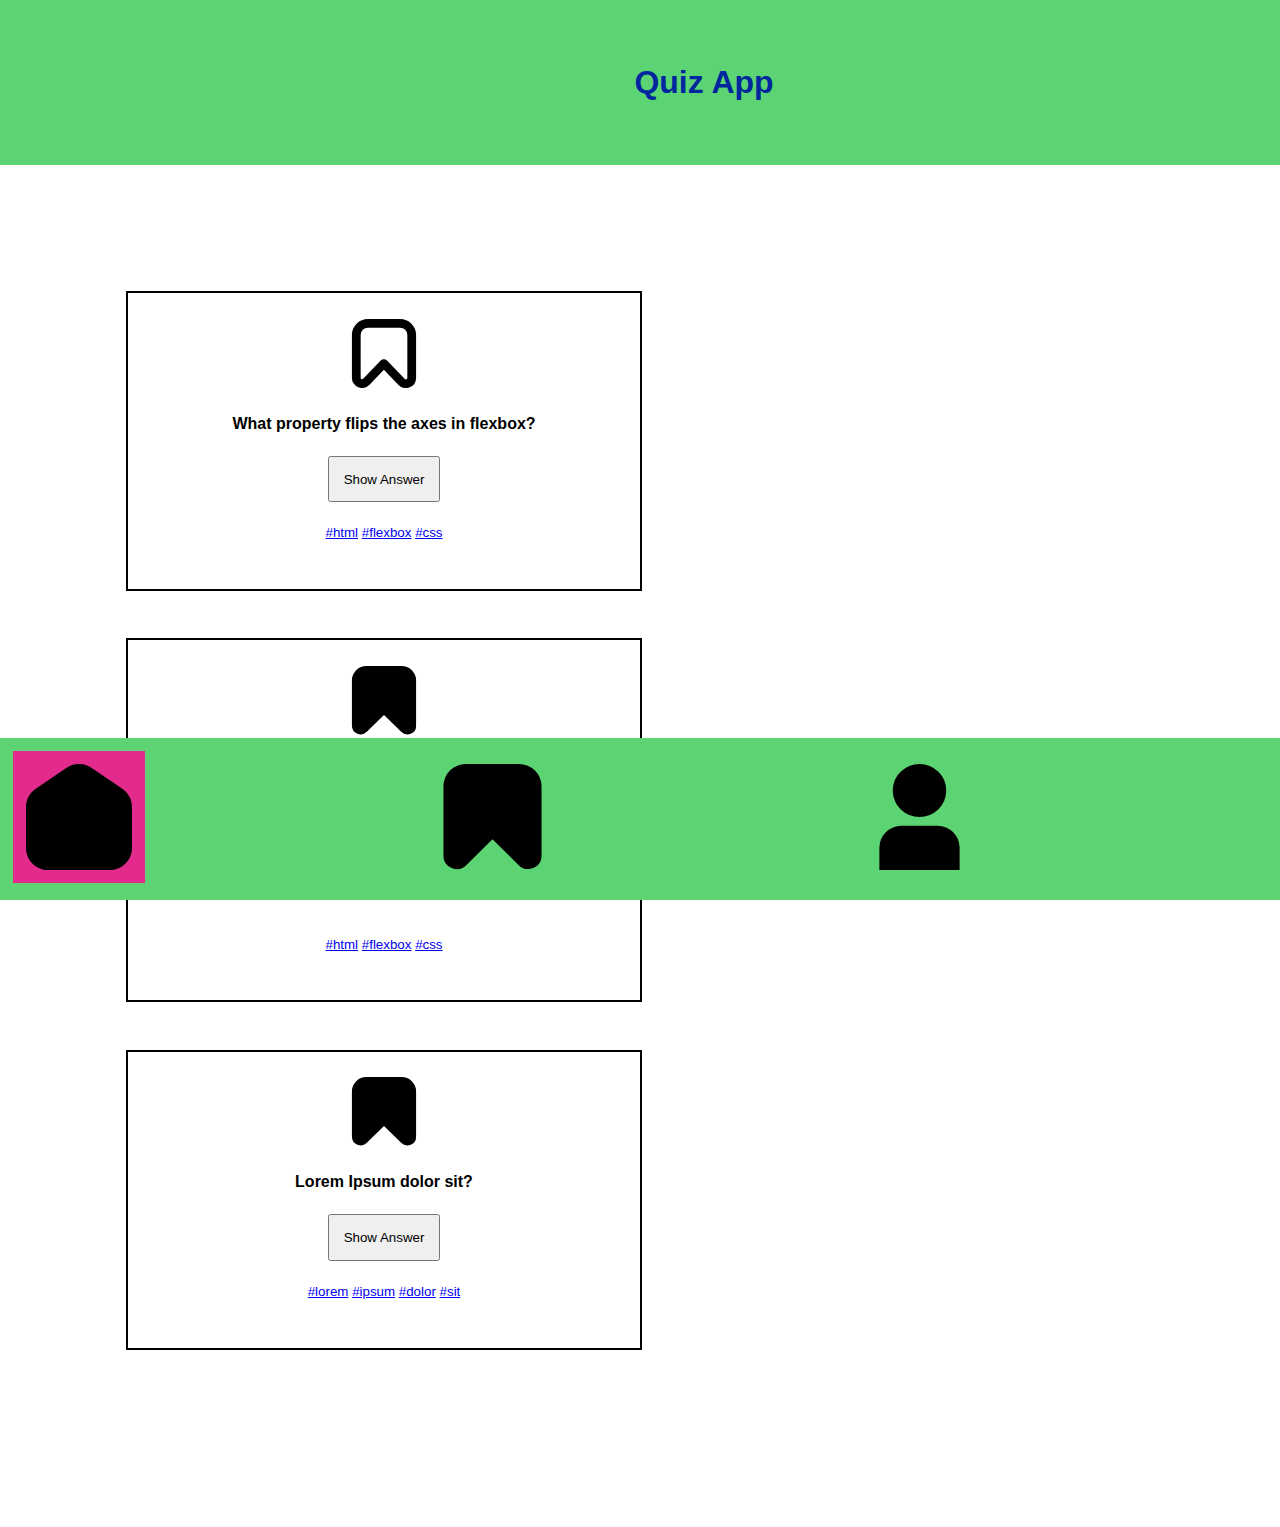
==== html/index.html @ 2e925b00 "Editing Navbar" ====
<!DOCTYPE html>
<html lang="en">
  <head>
    <meta charset="utf-8" />
    <meta
      name="viewport"
      content="width=device-width, initial-scale=1, shrink-to-fit=no"
    />
    <title>Quiz App</title>
    <link rel="stylesheet" href="../css/styles.css" />
  </head>
  <body>
    <header>
      <h1>Quiz App</h1>
    </header>
    <main>
      <section class="question-cards">
        <figure class="question-cards-answer-hidden">
          <img
            class="bookmark_blank"
            width="15%"
            src="../svg/bookmark_blank.svg"
          />
          <p class="question">What property flips the axes in flexbox?</p>
          <button class="button-show-answer">Show Answer</button>
          <div class="categorie-tags">
            <a href="#">#html</a>
            <a href="#">#flexbox</a>
            <a href="#">#css</a>
          </div>
        </figure>
        <figure class="question-cards-answer-shown">
          <img
            class="bookmark_blank"
            width="15%"
            src="../svg/bookmark_filled.svg"
          />
          <p class="question">What property flips the axes in flexbox?</p>
          <button class="button-hide-answer">Hide Answer</button>
          <p class="answer">flex-direction</p>
          <div class="categorie-tags">
            <a href="#">#html</a>
            <a href="#">#flexbox</a>
            <a href="#">#css</a>
          </div>
        </figure>
        <figure class="question-cards-question-bookmarked">
          <img
            class="bookmark_blank"
            width="15%"
            src="../svg/bookmark_filled.svg"
          />
          <p class="question">Lorem Ipsum dolor sit?</p>
          <button class="button-show-answer">Show Answer</button>
          <div class="categorie-tags">
            <a href="#">#lorem</a>
            <a href="#">#ipsum</a>
            <a href="#">#dolor</a>
            <a href="#">#sit</a>
          </div>
        </figure>
      </section>
      <!--<nav class="navbar">
        <div>
          <div class="home-page">
            <img width="10%" src="./svg/home-icon.svg">
            <link href="#">Home</link>
          </div>
          <div class="bookmarks-page">
            <img width="10%" src="./svg/bookmark_filled.svg">
            <link href="#">Bookmarks</link>
          </div>
          <div class="profile-page">
            <img width="10%" src="./svg/profile-icon.svg">
            <link href="#">Profile</link>
          </div>
        </div>
      </nav> -->
      <nav class="navbar">
        <a href="#"
          ><img id="home-page-1" width="25%" src="../svg/home-icon.svg"
        /></a>
        <a href="bookmarks.html"
          ><img
            class="bookmarks-page"
            width="25%"
            src="../svg/bookmark_filled.svg"
        /></a>
        <a href="#">
          <img class="profile-page" width="25%" src="../svg/profile-icon.svg" />
        </a>
      </nav>
    </main>
  </body>
</html>
---- css/styles.css ----
* {
  font-family: "Trebuchet MS", "Lucida Sans Unicode", "Lucida Grande",
    "Lucida Sans", Arial, sans-serif;
  padding: 0;
  margin: 0;
}

header {
  padding: 5%;
  text-align: center;
  background-color: rgb(93, 212, 115);
  position: fixed;
  top: 0;
  left: 0;
  width: 100%;
  position: relative;
  z-index: 1;
}

h1 {
  color: rgb(0, 39, 157);
}

.question-cards {
  position: absolute;
  padding: 10%;
}

.question-cards-answer-hidden,
.question-cards-answer-shown,
.question-cards-question-bookmarked {
  outline-color: black;
  outline-style: solid;
  outline-width: 2px;
  padding: 5%;
  text-align: center;
  margin-bottom: 10%;
}

.bookmark-blank {
  position: absolute;
  top: 0;
  right: 0;
}

.question {
  font-weight: bold;
  padding: 5%;
}

.answer {
  font-style: oblique;
  padding: 5%;
}

.categorie-tags {
  font-size: smaller;
  padding: 5%;
}

.button-show-answer,
.button-hide-answer {
  padding: 3%;
}

.navbar {
  font-weight: bold;
  background-color: rgb(93, 212, 115);
  padding: 1%;
  bottom: 0;
  width: 100%;
  display: flex;
  justify-content: space-between;
  align-items: center;
  position: fixed;
  z-index: 1;
}

#home-page-1 {
  background-color: rgb(226, 43, 141);
  padding: 3%;
}

#bookmarks-page-1 {
  background-color: rgb(226, 43, 141);
  padding: 3%;
}
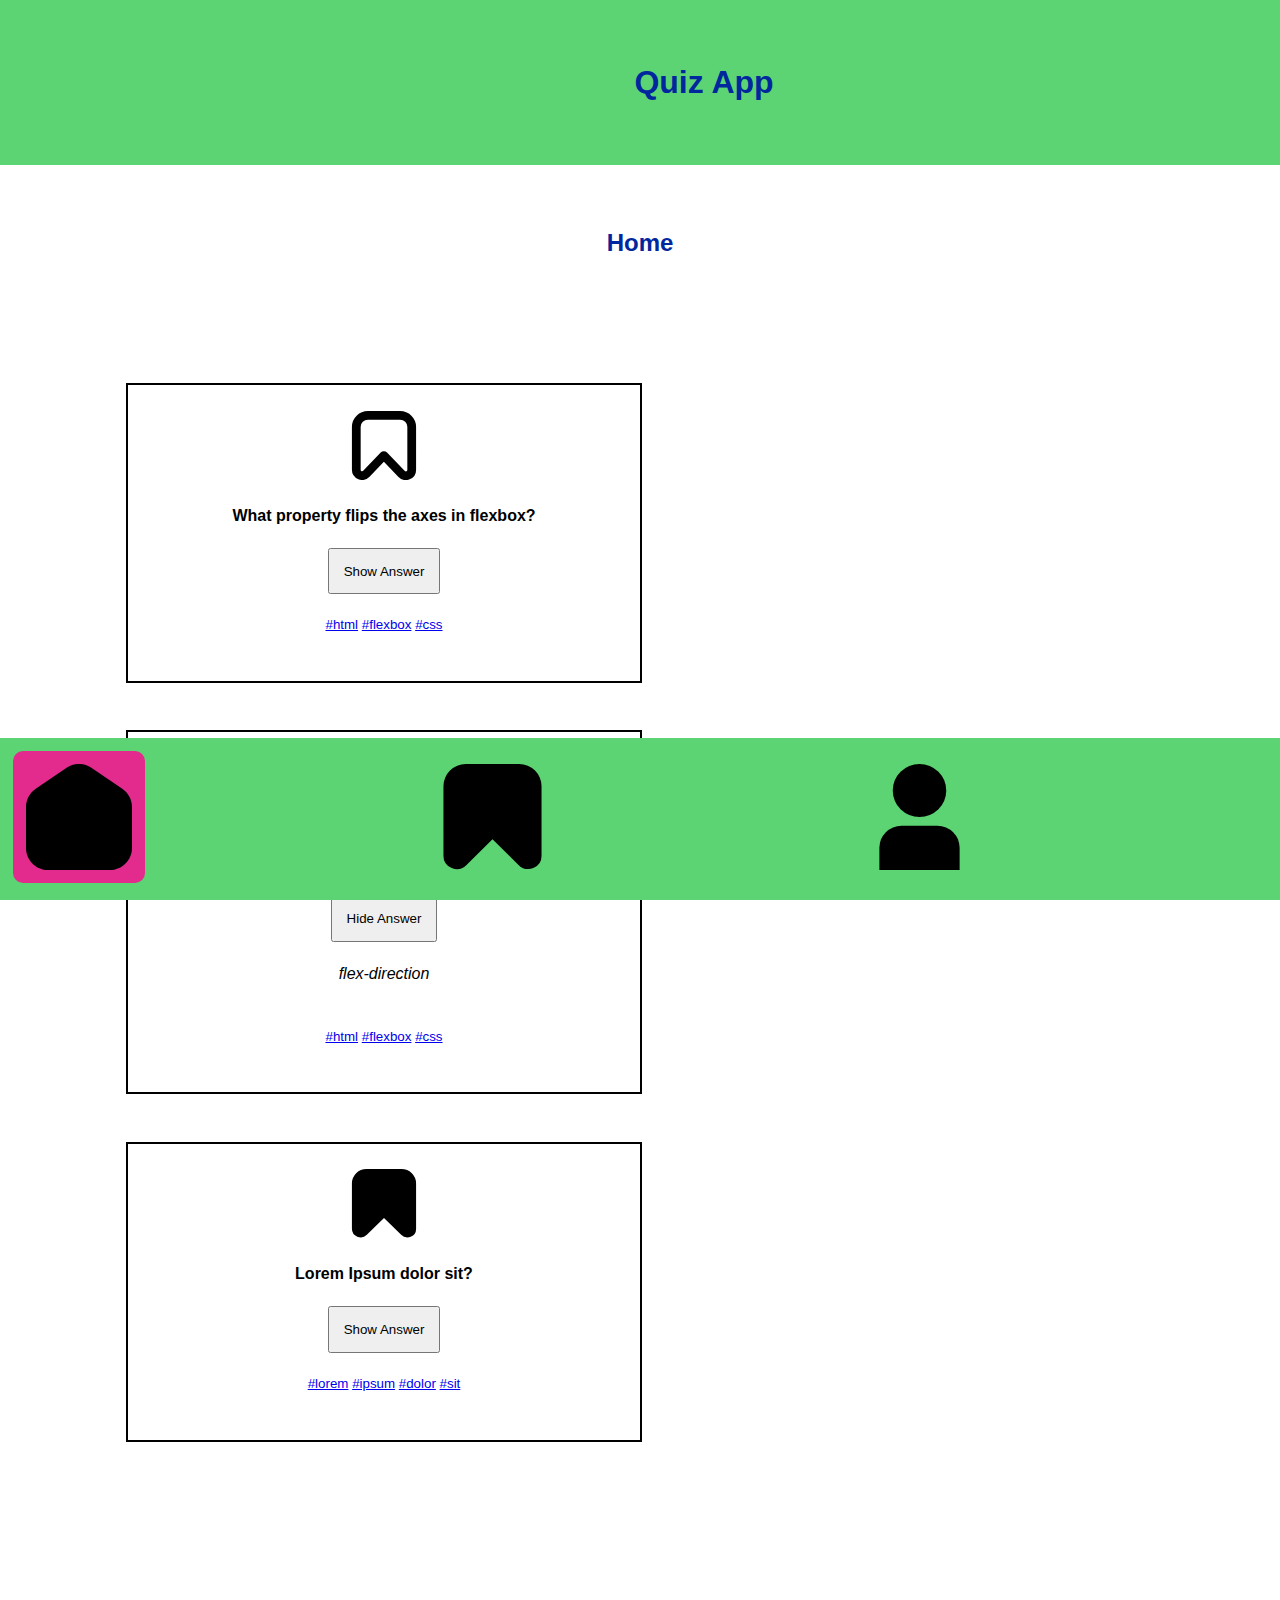
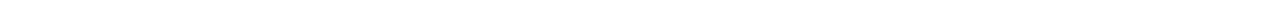
==== commit 43dbb824: "Editing navbar and profile page" ====
--- a/html/index.html
+++ b/html/index.html
@@ -14,8 +14,9 @@
       <h1>Quiz App</h1>
     </header>
     <main>
+      <h2>Home</h2>
       <section class="question-cards">
-        <figure class="question-cards-answer-hidden">
+        <figure class="answer-hidden">
           <img
             class="bookmark_blank"
             width="15%"
@@ -29,7 +30,7 @@
             <a href="#">#css</a>
           </div>
         </figure>
-        <figure class="question-cards-answer-shown">
+        <figure class="answer-shown">
           <img
             class="bookmark_blank"
             width="15%"
@@ -44,7 +45,7 @@
             <a href="#">#css</a>
           </div>
         </figure>
-        <figure class="question-cards-question-bookmarked">
+        <figure class="question-bookmarked">
           <img
             class="bookmark_blank"
             width="15%"
@@ -60,36 +61,20 @@
           </div>
         </figure>
       </section>
-      <!--<nav class="navbar">
-        <div>
-          <div class="home-page">
-            <img width="10%" src="./svg/home-icon.svg">
-            <link href="#">Home</link>
-          </div>
-          <div class="bookmarks-page">
-            <img width="10%" src="./svg/bookmark_filled.svg">
-            <link href="#">Bookmarks</link>
-          </div>
-          <div class="profile-page">
-            <img width="10%" src="./svg/profile-icon.svg">
-            <link href="#">Profile</link>
-          </div>
-        </div>
-      </nav> -->
-      <nav class="navbar">
-        <a href="#"
-          ><img id="home-page-1" width="25%" src="../svg/home-icon.svg"
-        /></a>
-        <a href="bookmarks.html"
-          ><img
-            class="bookmarks-page"
-            width="25%"
-            src="../svg/bookmark_filled.svg"
-        /></a>
-        <a href="#">
-          <img class="profile-page" width="25%" src="../svg/profile-icon.svg" />
-        </a>
-      </nav>
     </main>
+    <nav class="navbar">
+      <a href="#"
+        ><img id="home-page" width="25%" src="../svg/home-icon.svg"
+      /></a>
+      <a href="bookmarks.html"
+        ><img
+          class="bookmarks-page"
+          width="25%"
+          src="../svg/bookmark_filled.svg"
+      /></a>
+      <a href="../html/profile.html">
+        <img class="profile-page" width="25%" src="../svg/profile-icon.svg" />
+      </a>
+    </nav>
   </body>
 </html>
--- a/css/styles.css
+++ b/css/styles.css
@@ -10,8 +10,6 @@
   text-align: center;
   background-color: rgb(93, 212, 115);
   position: fixed;
-  top: 0;
-  left: 0;
   width: 100%;
   position: relative;
   z-index: 1;
@@ -21,14 +19,20 @@
   color: rgb(0, 39, 157);
 }
 
+h2 {
+  color: rgb(0, 39, 157);
+  text-align: center;
+  padding-top: 5%;
+}
+
 .question-cards {
   position: absolute;
   padding: 10%;
 }
 
-.question-cards-answer-hidden,
-.question-cards-answer-shown,
-.question-cards-question-bookmarked {
+.answer-hidden,
+.answer-shown,
+.question-bookmarked {
   outline-color: black;
   outline-style: solid;
   outline-width: 2px;
@@ -67,21 +71,19 @@
   font-weight: bold;
   background-color: rgb(93, 212, 115);
   padding: 1%;
-  bottom: 0;
   width: 100%;
   display: flex;
   justify-content: space-between;
   align-items: center;
   position: fixed;
-  z-index: 1;
+  bottom: 0;
+  left: 0;
 }
 
-#home-page-1 {
+#home-page,
+#bookmarks-page,
+#profile-page {
   background-color: rgb(226, 43, 141);
   padding: 3%;
+  border-radius: 10px;
 }
-
-#bookmarks-page-1 {
-  background-color: rgb(226, 43, 141);
-  padding: 3%;
-}
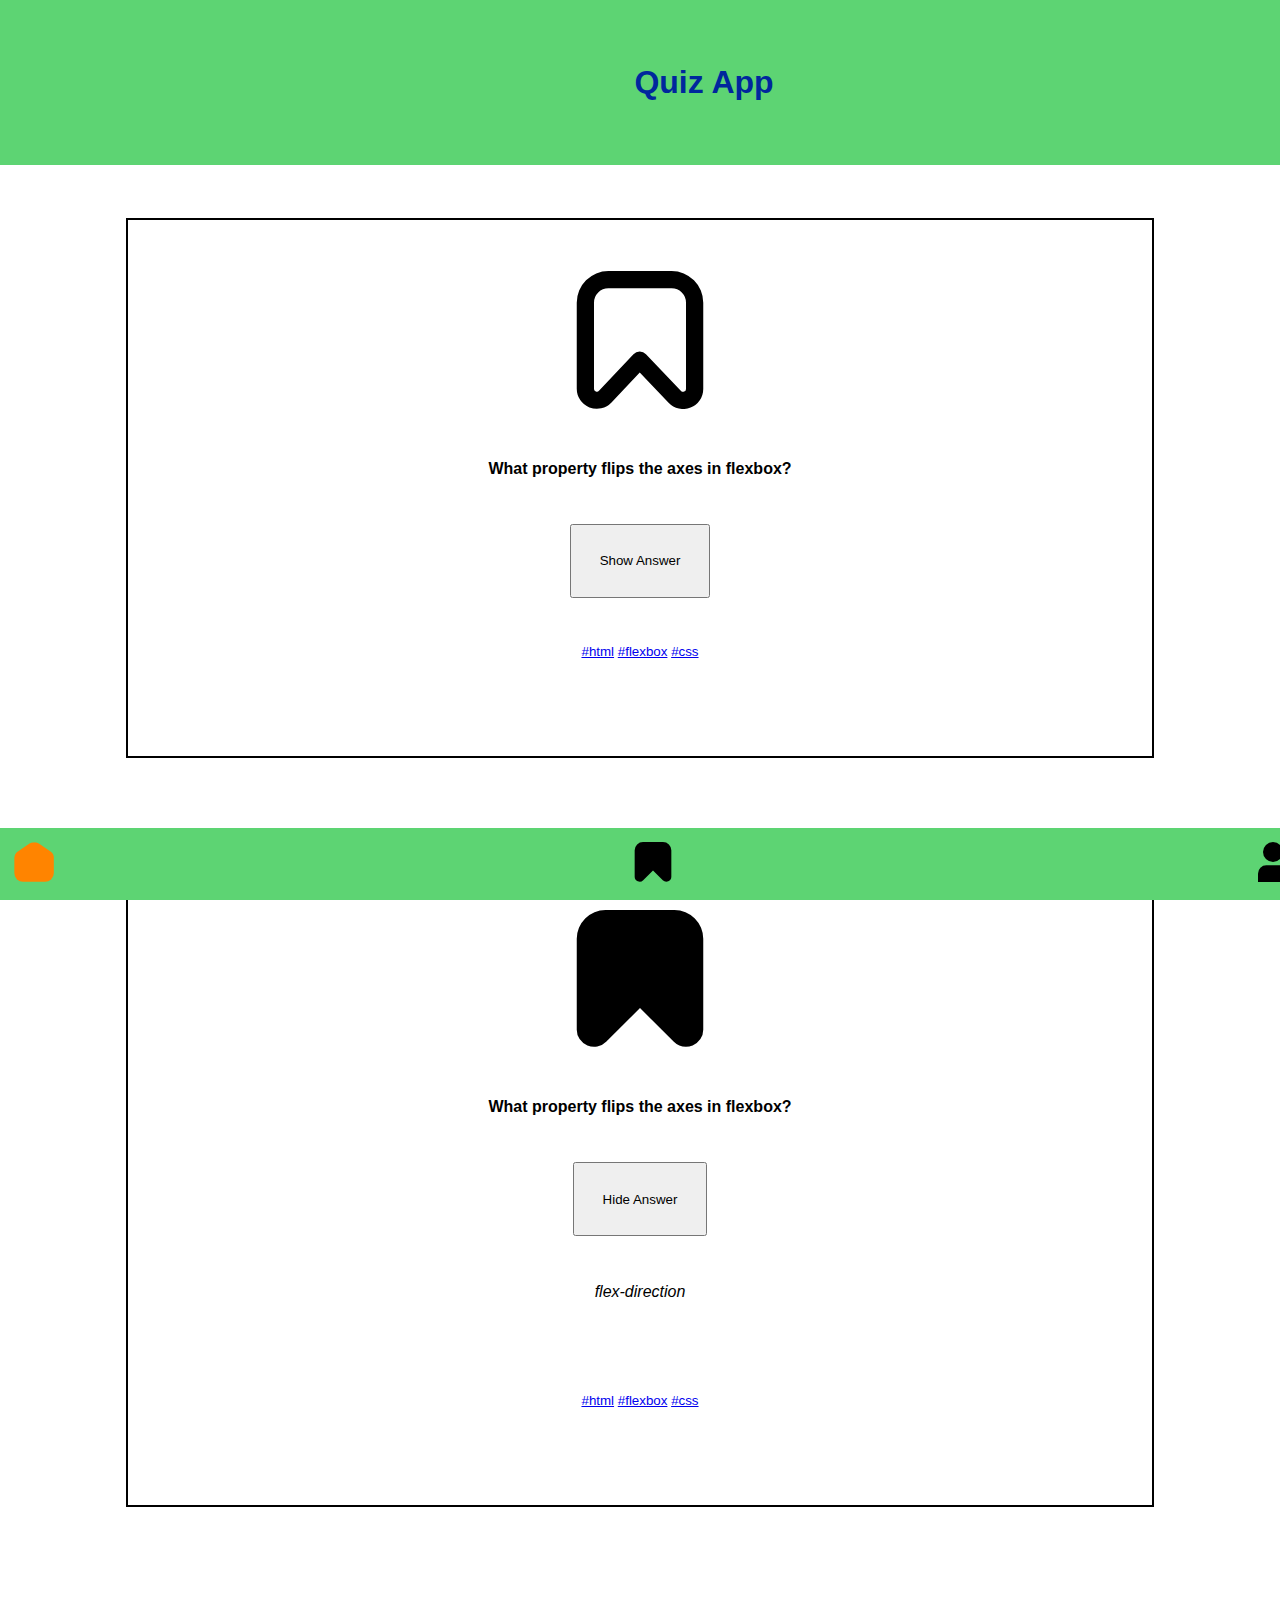
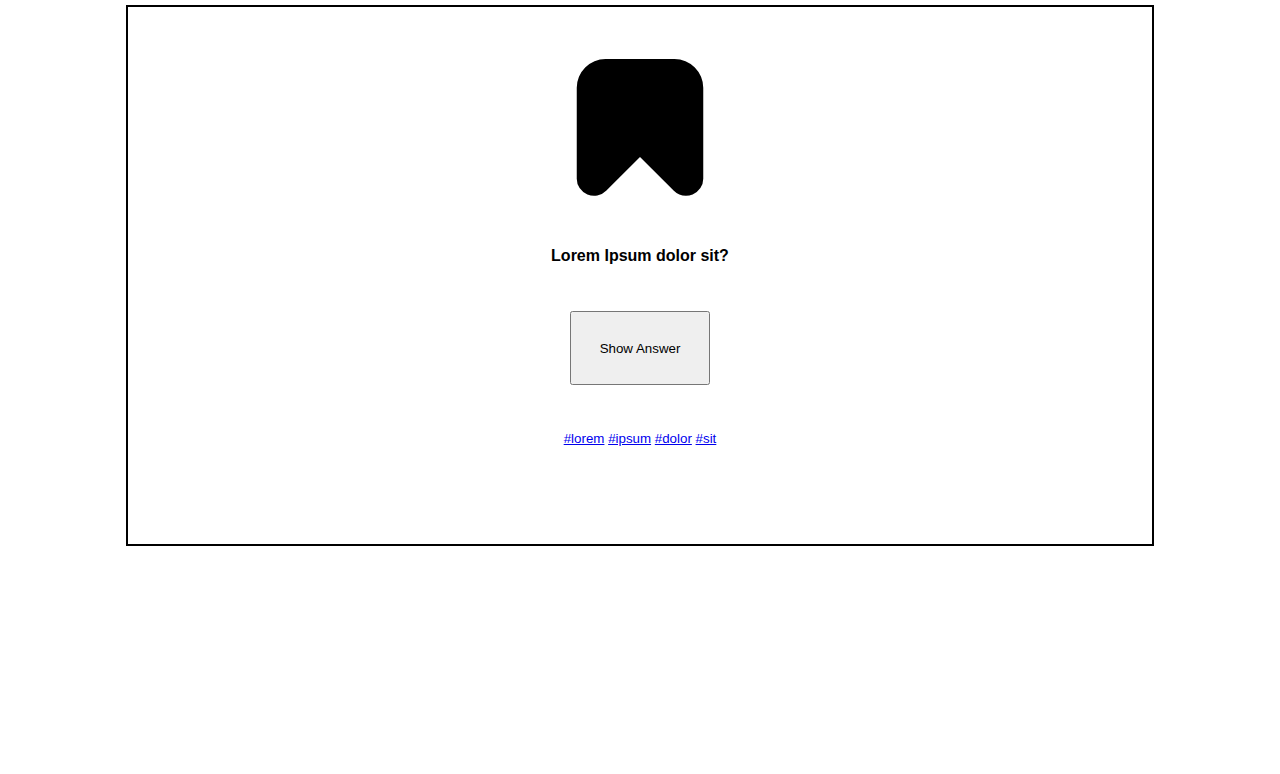
==== commit b06062e4: "Changing images in navbar to svg-implementations" ====
--- a/html/index.html
+++ b/html/index.html
@@ -7,7 +7,7 @@
       content="width=device-width, initial-scale=1, shrink-to-fit=no"
     />
     <title>Quiz App</title>
-    <link rel="stylesheet" href="../css/styles.css" />
+    <link rel="stylesheet" href="../css/global.css" />
   </head>
   <body>
     <header>
@@ -64,16 +64,26 @@
     </main>
     <nav class="navbar">
       <a href="#"
-        ><img id="home-page" width="25%" src="../svg/home-icon.svg"
-      /></a>
+        ><svg class="home-page" viewBox="0 0 24 24" width="40" height="40">
+          <path
+            d="M19,24H5c-2.757,0-5-2.243-5-5V9.724c0-1.665,.824-3.215,2.204-4.145L9.203,.855c1.699-1.146,3.895-1.146,5.594,0l7,4.724c1.379,.93,2.203,2.479,2.203,4.145v9.276c0,2.757-2.243,5-5,5Z"
+          />
+        </svg>
+      </a>
       <a href="bookmarks.html"
-        ><img
-          class="bookmarks-page"
-          width="25%"
-          src="../svg/bookmark_filled.svg"
-      /></a>
-      <a href="../html/profile.html">
-        <img class="profile-page" width="25%" src="../svg/profile-icon.svg" />
+        ><svg viewBox="0 0 24 24" width="40" height="40">
+          <path
+            d="M2.849,23.55a2.954,2.954,0,0,0,3.266-.644L12,17.053l5.885,5.853a2.956,2.956,0,0,0,2.1.881,3.05,3.05,0,0,0,1.17-.237A2.953,2.953,0,0,0,23,20.779V5a5.006,5.006,0,0,0-5-5H6A5.006,5.006,0,0,0,1,5V20.779A2.953,2.953,0,0,0,2.849,23.55Z"
+          />
+        </svg>
+      </a>
+      <a href="../html/profile.html"
+        ><svg viewBox="0 0 24 24" width="40" height="40">
+          <path
+            d="M16.043,14H7.957A4.963,4.963,0,0,0,3,18.957V24H21V18.957A4.963,4.963,0,0,0,16.043,14Z"
+          />
+          <circle cx="12" cy="6" r="6" />
+        </svg>
       </a>
     </nav>
   </body>
--- a/css/global.css
+++ b/css/global.css
@@ -0,0 +1,57 @@
+@import "../css/profile-page.css";
+@import "../css/navbar.css";
+@import "../css/header.css";
+
+* {
+  font-family: "Trebuchet MS", "Lucida Sans Unicode", "Lucida Grande",
+    "Lucida Sans", Arial, sans-serif;
+  padding: 0;
+  margin: 0;
+}
+
+h2 {
+  color: rgb(0, 39, 157);
+  text-align: center;
+  padding-top: 5%;
+}
+
+.question-cards {
+  padding: 10%;
+}
+
+.answer-hidden,
+.answer-shown,
+.question-bookmarked {
+  outline-color: black;
+  outline-style: solid;
+  outline-width: 2px;
+  padding: 5%;
+  text-align: center;
+  margin-bottom: 10%;
+}
+
+.bookmark-blank {
+  position: absolute;
+  top: 0;
+  right: 0;
+}
+
+.question {
+  font-weight: bold;
+  padding: 5%;
+}
+
+.answer {
+  font-style: oblique;
+  padding: 5%;
+}
+
+.categorie-tags {
+  font-size: smaller;
+  padding: 5%;
+}
+
+.button-show-answer,
+.button-hide-answer {
+  padding: 3%;
+}
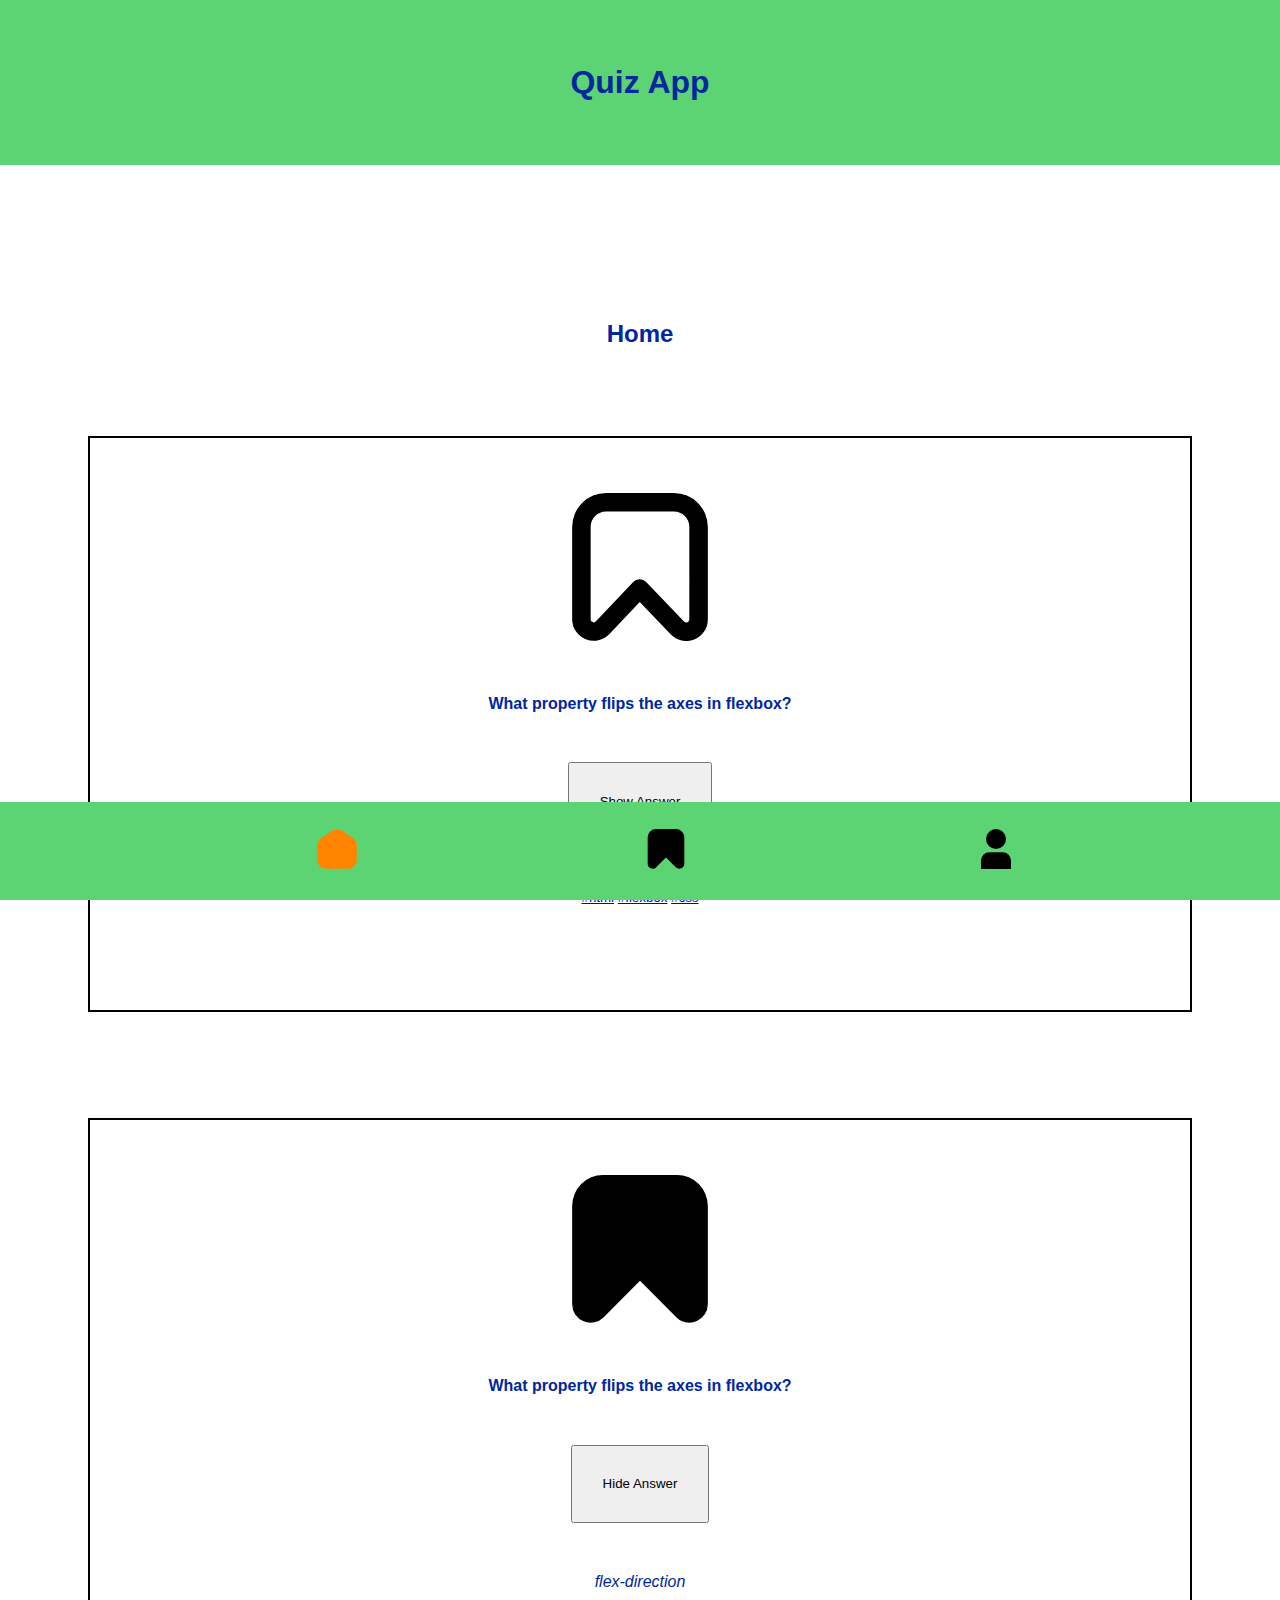
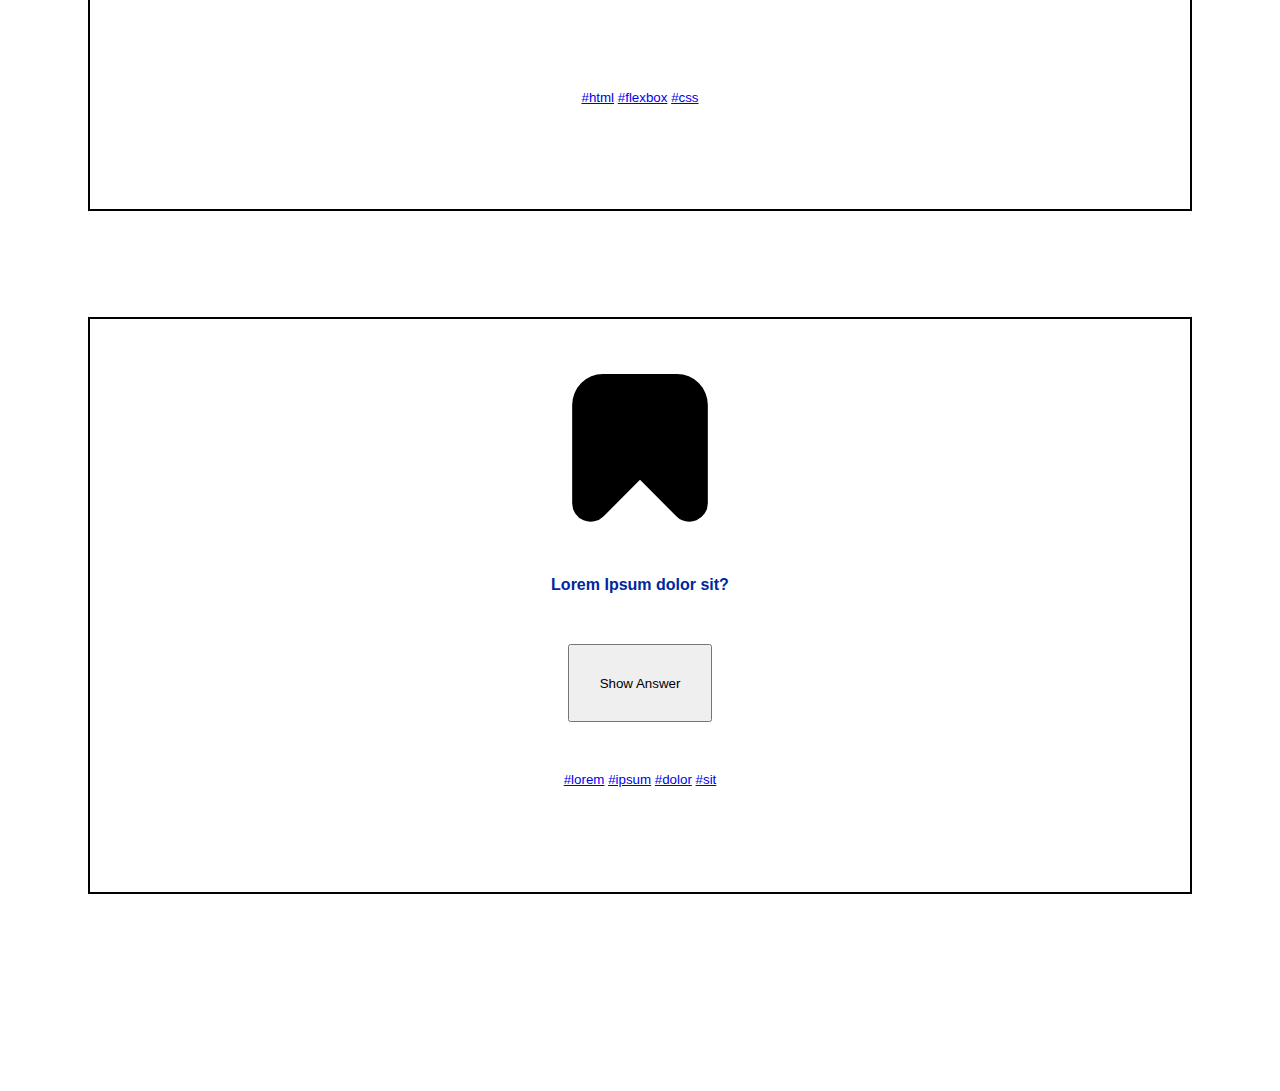
==== commit 6964b224: "Deleting index.json and adding index.js" ====
--- a/html/index.html
+++ b/html/index.html
@@ -8,6 +8,7 @@
     />
     <title>Quiz App</title>
     <link rel="stylesheet" href="../css/global.css" />
+    <script src="../js/index.js"></script>
   </head>
   <body>
     <header>
--- a/css/global.css
+++ b/css/global.css
@@ -1,6 +1,7 @@
 @import "../css/profile-page.css";
 @import "../css/navbar.css";
 @import "../css/header.css";
+@import "../css/question-card.css";
 
 * {
   font-family: "Trebuchet MS", "Lucida Sans Unicode", "Lucida Grande",
@@ -12,46 +13,5 @@
 h2 {
   color: rgb(0, 39, 157);
   text-align: center;
-  padding-top: 5%;
+  padding-top: 25%;
 }
-
-.question-cards {
-  padding: 10%;
-}
-
-.answer-hidden,
-.answer-shown,
-.question-bookmarked {
-  outline-color: black;
-  outline-style: solid;
-  outline-width: 2px;
-  padding: 5%;
-  text-align: center;
-  margin-bottom: 10%;
-}
-
-.bookmark-blank {
-  position: absolute;
-  top: 0;
-  right: 0;
-}
-
-.question {
-  font-weight: bold;
-  padding: 5%;
-}
-
-.answer {
-  font-style: oblique;
-  padding: 5%;
-}
-
-.categorie-tags {
-  font-size: smaller;
-  padding: 5%;
-}
-
-.button-show-answer,
-.button-hide-answer {
-  padding: 3%;
-}
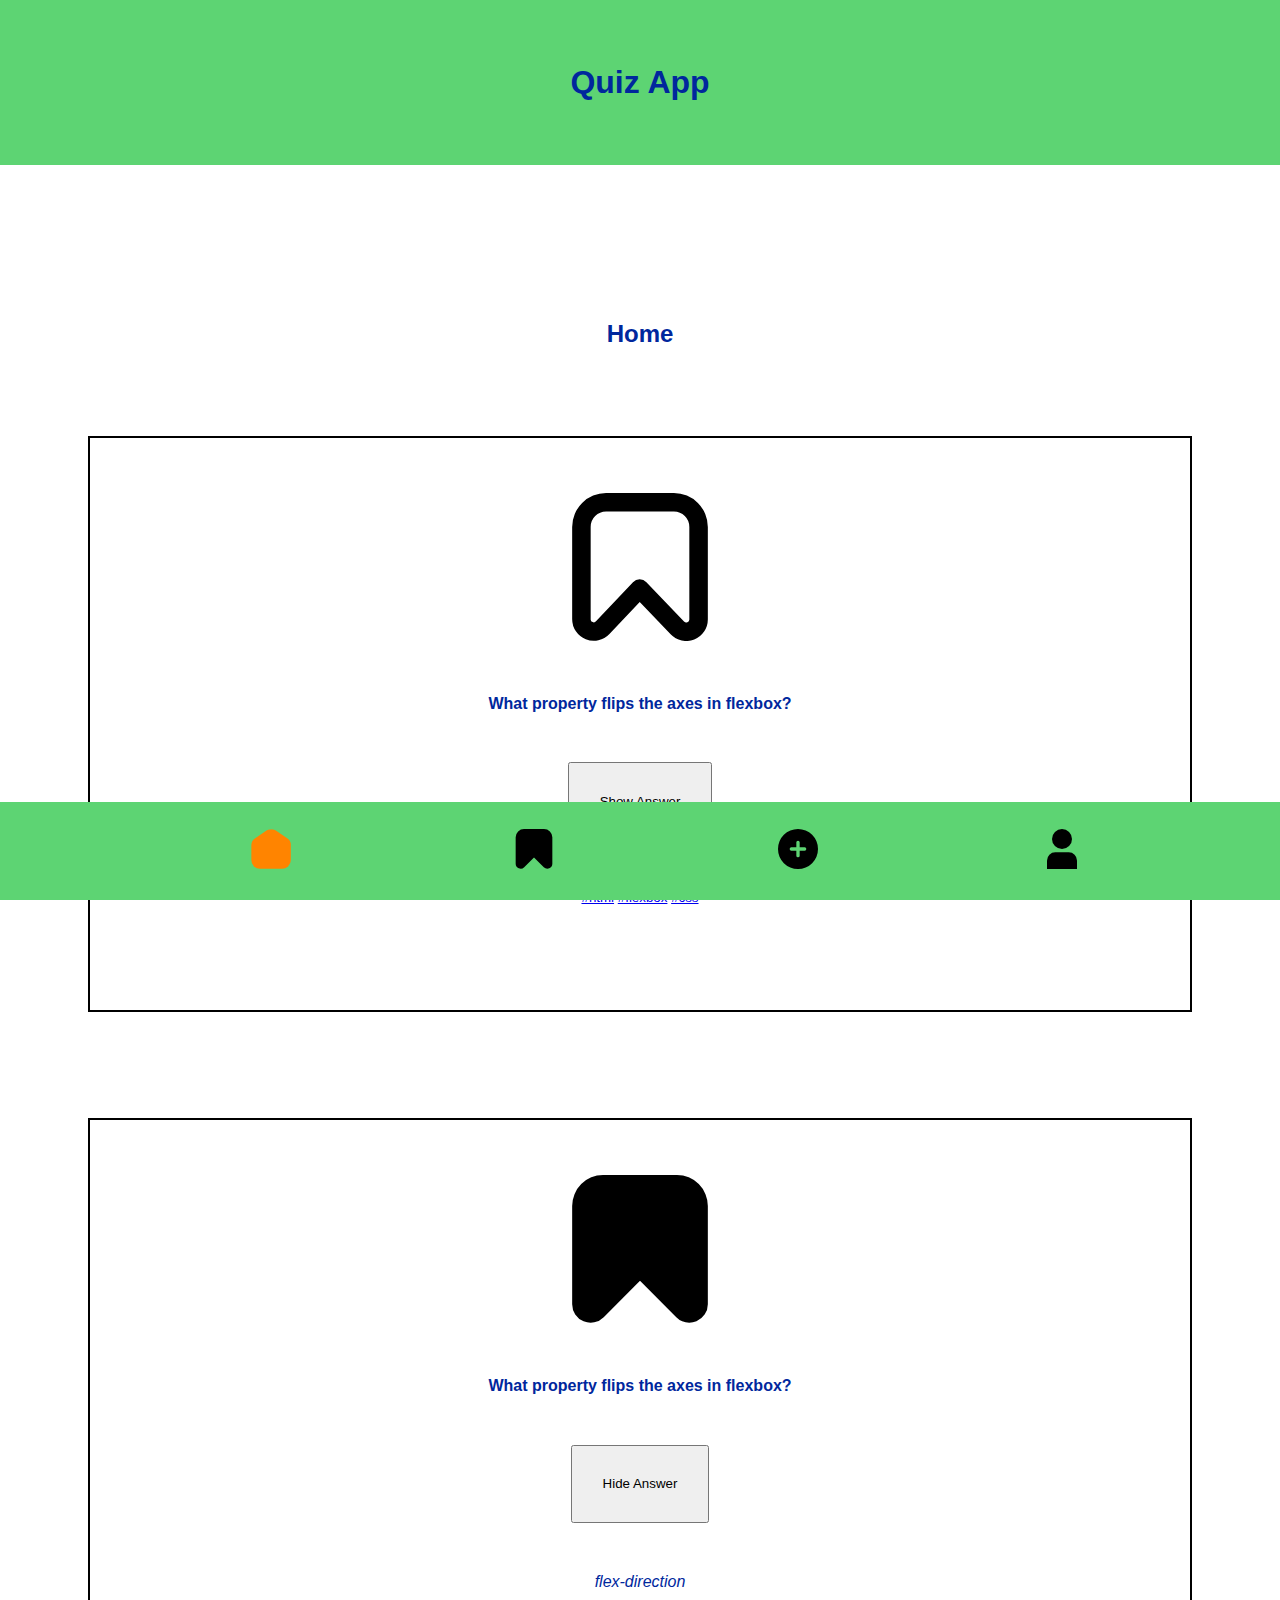
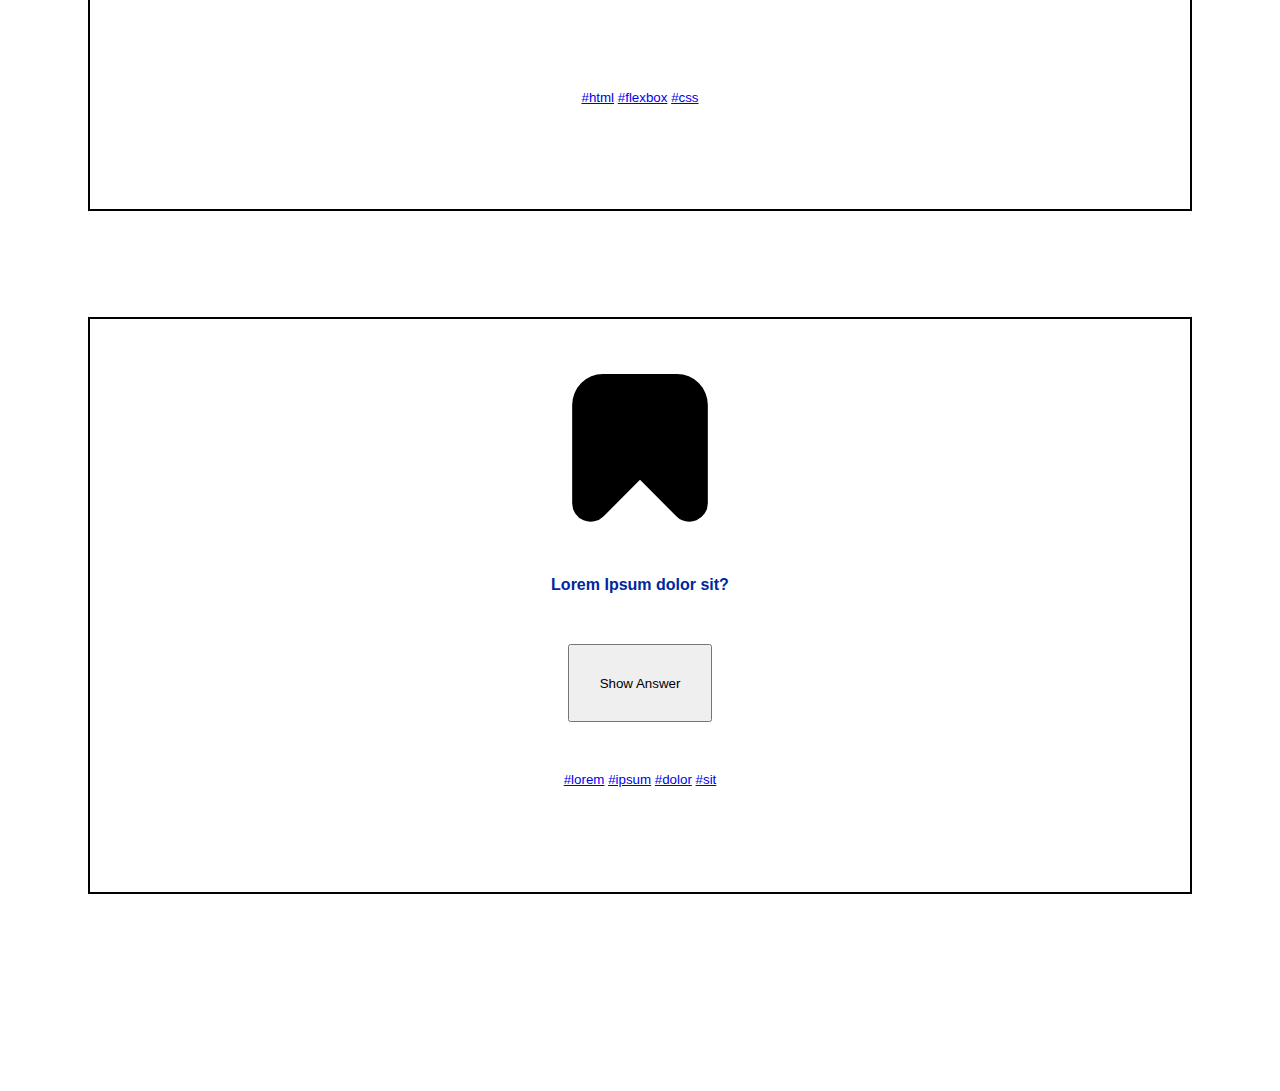
==== commit efd799f5: "Adding form.html + connecting other pages to new page + adding icon for new page" ====
--- a/html/index.html
+++ b/html/index.html
@@ -78,6 +78,13 @@
           />
         </svg>
       </a>
+      <a href="form.html"
+        ><svg viewBox="0 0 24 24" width="40" height="40">
+          <path
+            d="m12 0a12 12 0 1 0 12 12 12.013 12.013 0 0 0 -12-12zm4 13h-3v3a1 1 0 0 1 -2 0v-3h-3a1 1 0 0 1 0-2h3v-3a1 1 0 0 1 2 0v3h3a1 1 0 0 1 0 2z"
+          />
+        </svg>
+      </a>
       <a href="../html/profile.html"
         ><svg viewBox="0 0 24 24" width="40" height="40">
           <path
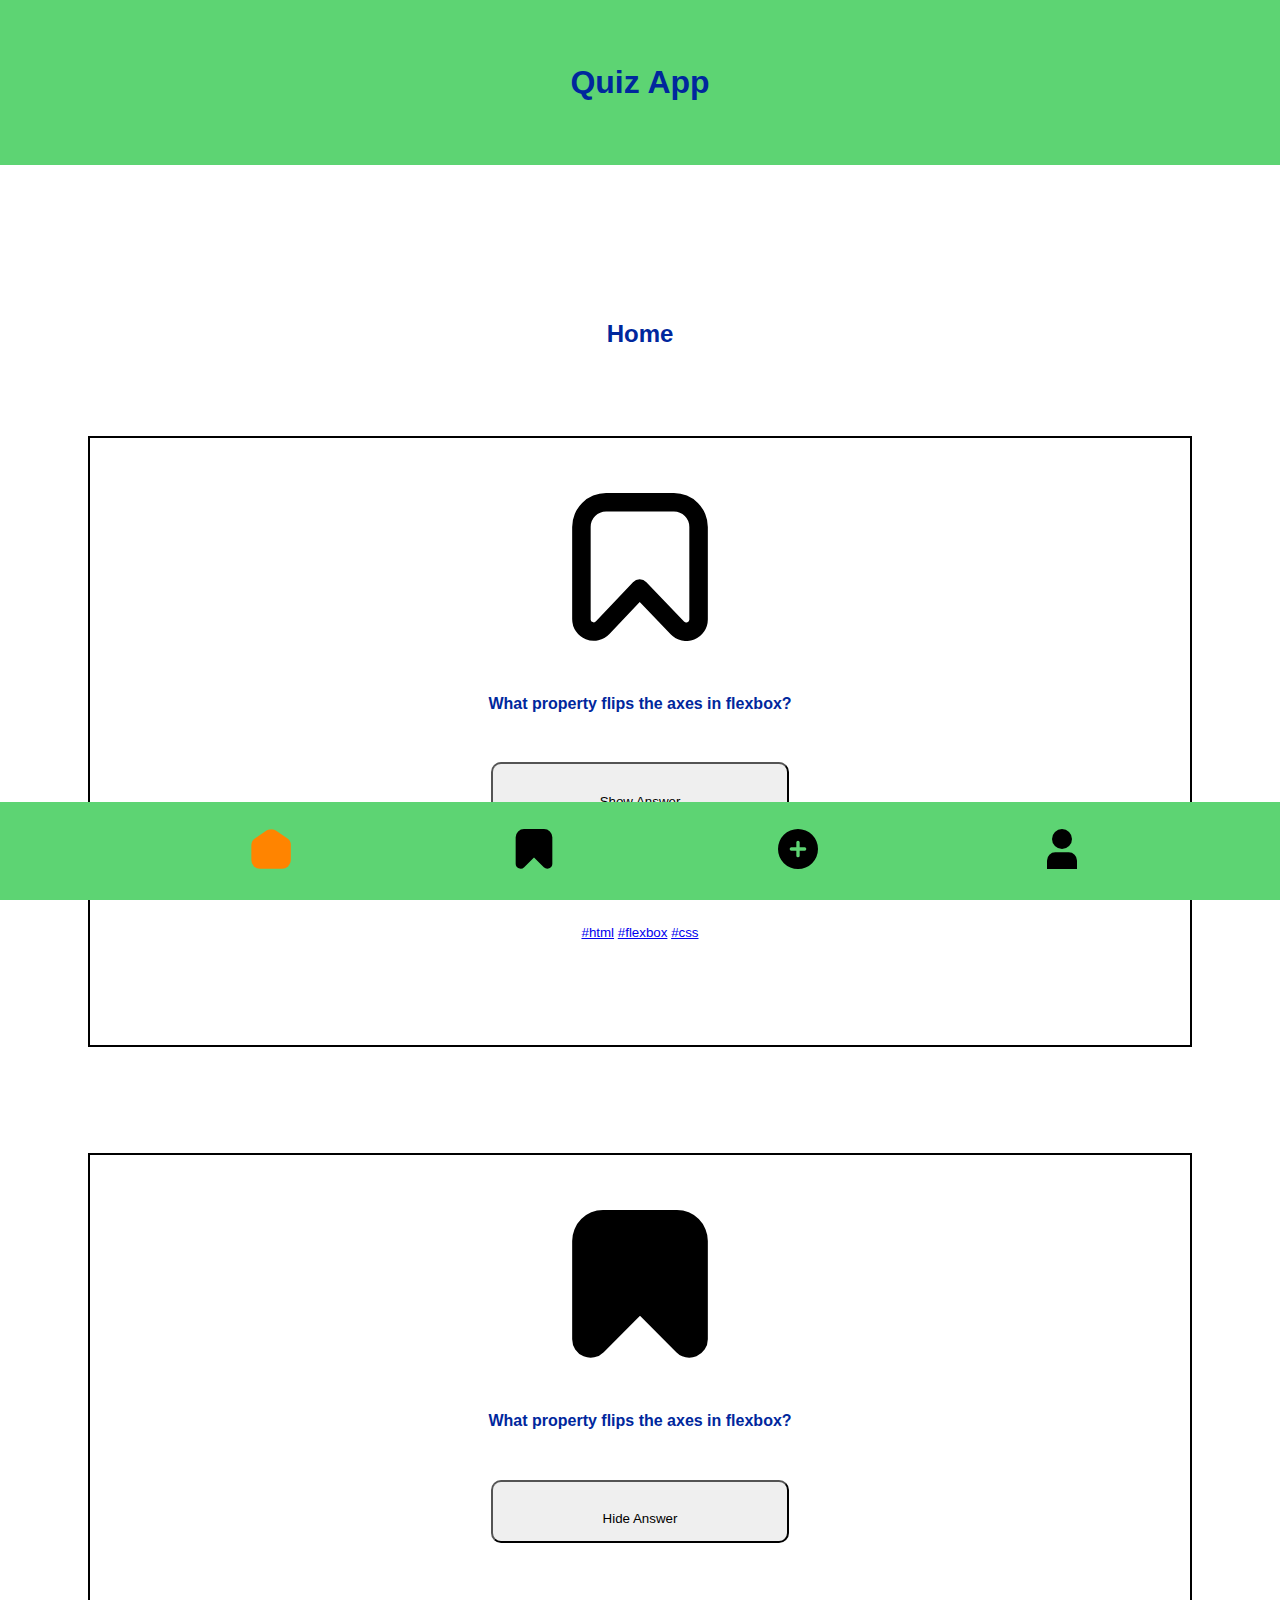
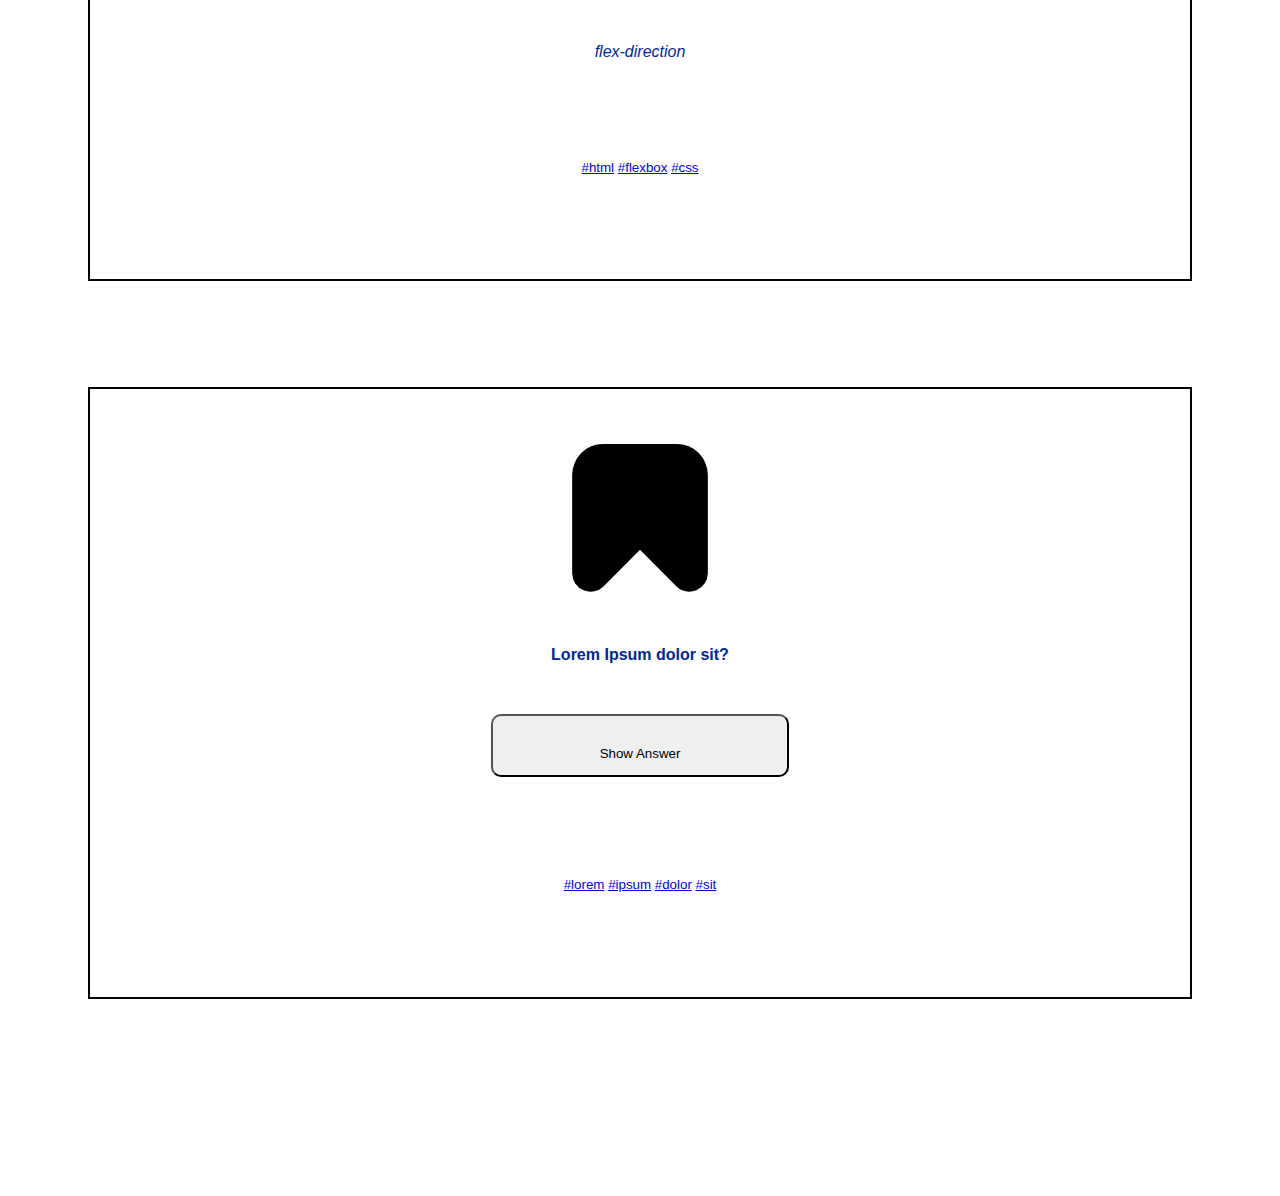
==== commit 4086b698: "Partly structuring App new" ====
--- a/html/index.html
+++ b/html/index.html
@@ -8,9 +8,9 @@
     />
     <title>Quiz App</title>
     <link rel="stylesheet" href="../css/global.css" />
-    <script src="../js/index.js"></script>
+    <script src="../js/index.js" type="module"></script>
   </head>
-  <body>
+  <body id="body">
     <header>
       <h1>Quiz App</h1>
     </header>
--- a/css/global.css
+++ b/css/global.css
@@ -1,8 +1,9 @@
-@import "../css/profile-page.css";
-@import "../css/navbar.css";
-@import "../css/header.css";
+@import "../components/Profile/profile.css";
+@import "../components/Navbar/navbar.css";
+@import "../components/Header/header.css";
 @import "../css/question-card.css";
-
+@import "../css/new-card.css";
+@import "../components/Switch/switch.css";
 * {
   font-family: "Trebuchet MS", "Lucida Sans Unicode", "Lucida Grande",
     "Lucida Sans", Arial, sans-serif;
